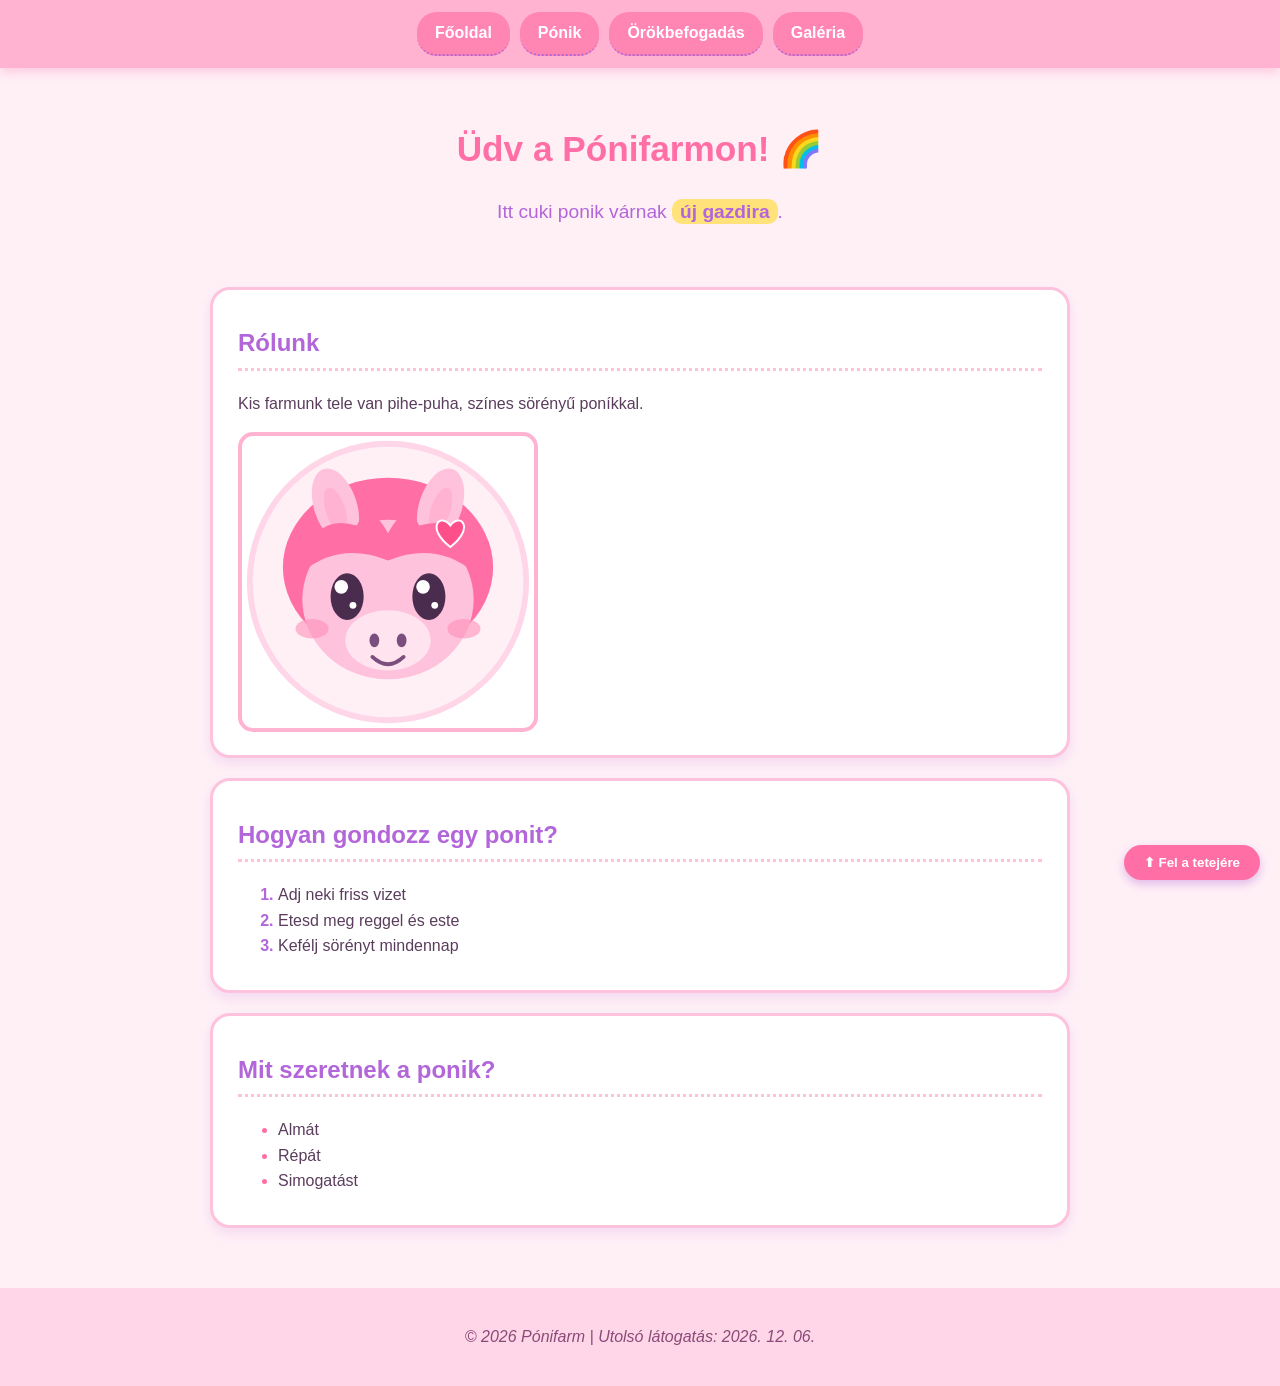
==== index.html @ c1e54084 "all current stuff" ====
<!DOCTYPE html>
<html lang="hu">
<head>
    <meta charset="UTF-8">
    <meta name="viewport" content="width=device-width, initial-scale=1.0">
    <title>Pónifarm 🦄</title>
    <link rel="stylesheet" href="css/style.css">

    <style>
        footer p {font-style: italic;}
    </style>
</head>
<body>
    
    <nav id="menu">
        <a href="index.html">Főoldal</a>
        <a href="ponies.html">Pónik</a>
        <a href="adoption.html">Örökbefogadás</a>
        <a href="gallery.html">Galéria</a>
    </nav>

    <header>
        <h1>Üdv a Pónifarmon! 🌈</h1>
        <p style="font-size: 1.2em; color: #b266d9;">Itt cuki ponik várnak <span class="highlight">új gazdira</span>.</p>
    </header>

    <main>
        <div class="box" id="introduction">
            <h2>Rólunk</h2>
            <p>Kis farmunk tele van pihe-puha, színes sörényű poníkkal.</p>
            <img src="img/pony1.svg" alt="Egy cuki poni" width="300" style="border: 4px solid #ffb3d1;">
        </div>

        <div class="box">
            <h2>Hogyan gondozz egy ponit?</h2>
            <ol>
                <li>Adj neki friss vizet</li>
                <li>Etesd meg reggel és este</li>
                <li>Kefélj sörényt mindennap</li>
            </ol>
        </div>

        <div class="box">
            <h2>Mit szeretnek a ponik?</h2>
            <ul>
                <li>Almát</li>
                <li>Répát</li>
                <li>Simogatást</li>
            </ul>
        </div>
    </main>

    <footer>
        <p>&copy; 2026 Pónifarm</p>
    </footer>

<script src="https://code.jquery.com/jquery-3.7.1.min.js"></script>
<script src="js/effects.js"></script>
</body>
</html>
---- css/style.css ----
/* ===== Alap beállítások ===== */
* {
  box-sizing: border-box;
}

body {
  margin: 0;
  font-family: "Comic Sans MS", "Segoe UI", Arial, sans-serif;
  background-color: #fff0f6; /* pasztell rózsaszín háttér */
  color: #5a3d5c;
  line-height: 1.6;
}

/* ===== Címsorok, fejléc, lábléc ===== */
header {
  text-align: center;
  padding: 30px 15px 10px;
}

h1 {
  color: #ff6fa5;
  font-size: 2.2em;
  margin-bottom: 5px;
}

h2 {
  color: #b266d9;
  border-bottom: 3px dotted #ffc2dd;
  padding-bottom: 5px;
}

footer {
  text-align: center;
  padding: 20px;
  margin-top: 30px;
  background-color: #ffd6e8;
  color: #8a4a78;
}

main {
  max-width: 900px;
  margin: 0 auto;
  padding: 10px 20px;
}

/* ===== Menü (azonosító alapján) ===== */
#menu {
  display: flex;
  justify-content: center;
  gap: 10px;
  flex-wrap: wrap;
  background-color: #ffb3d1;
  padding: 12px;
  box-shadow: 0 4px 10px rgba(255, 111, 165, 0.3);
}

#menu a {
  color: #ffffff;
  background-color: #ff85b3;
  padding: 8px 18px;
  border-radius: 20px;
  text-decoration: none;
  font-weight: bold;
  transition: background-color 0.3s, transform 0.3s;
}

#menu a:hover {
  background-color: #b266d9;
  transform: translateY(-3px) scale(1.05);
}

/* ===== Dobozok (osztály alapján) ===== */
.box {
  background-color: #ffffff;
  border: 3px solid #ffc2dd;
  border-radius: 20px;
  padding: 15px 25px;
  margin: 20px 0;
  box-shadow: 0 6px 12px rgba(178, 102, 217, 0.15);
}

.highlight {
  background-color: #ffe27a;
  padding: 2px 8px;
  border-radius: 10px;
  font-weight: bold;
}

#introduction img,
.box img {
  border-radius: 15px;
  max-width: 100%;
  height: auto;
}

/* ===== Linkek ===== */
a {
  color: #b266d9;
  text-decoration: none;
  border-bottom: 2px dotted #b266d9;
}

a:hover {
  color: #ff6fa5;
  border-bottom-color: #ff6fa5;
}

a:visited {
  color: #8a4a78;
}

/* ===== Listák ===== */
ul li::marker {
  color: #ff6fa5;
}

ol li::marker {
  color: #b266d9;
  font-weight: bold;
}

/* ===== Táblázat (azonosító alapján) ===== */
#pony-table {
  width: 100%;
  border-collapse: collapse;
  border-radius: 15px;
  overflow: hidden;
}

#pony-table th {
  background-color: #ff85b3;
  color: #ffffff;
  padding: 12px;
  text-align: left;
}

#pony-table td {
  padding: 10px;
  border-bottom: 1px solid #ffd6e8;
  vertical-align: middle;
}

#pony-table tbody tr:nth-child(even) {
  background-color: #fff5fa;
}

#pony-table tbody tr:hover {
  background-color: #ffe0ef;
}

/* ===== Galéria ===== */
#photos .photo {
  display: inline-block;
  text-align: center;
  margin: 10px;
  padding: 10px;
  background-color: #fff5fa;
  border: 2px dashed #ffb3d1;
  border-radius: 15px;
  transition: transform 0.3s;
}

#photos .photo:hover {
  transform: rotate(-3deg) scale(1.05);
}

/* ===== "Fel a tetejére" gomb (a JS hozza létre) ===== */
#back-to-top {
  position: fixed;
  bottom: 20px;
  right: 20px;
  z-index: 100;
  box-shadow: 0 4px 10px rgba(178, 102, 217, 0.4);
  font-family: inherit;
  font-weight: bold;
  color: #ffffff;
  background-color: #ff6fa5;
  border: none;
  border-radius: 25px;
  padding: 10px 20px;
  cursor: pointer;
}

/* ===== Ponik oldal: szűrő és kijelölt sor ===== */
.filter {
  background-color: #fff5fa;
  border: 2px dashed #ffb3d1;
  border-radius: 15px;
  padding: 12px 18px;
  margin-bottom: 15px;
}

.filter label {
  font-weight: bold;
  margin-right: 6px;
}

.filter input[type="text"],
.filter select {
  padding: 8px 12px;
  margin-right: 15px;
  border: 3px solid #ffc2dd;
  border-radius: 15px;
  font-family: inherit;
  font-size: 1em;
  color: #5a3d5c;
  background-color: #fffafc;
}

.filter input[type="text"]:focus,
.filter select:focus {
  outline: none;
  border-color: #b266d9;
}

#pony-count {
  margin: 8px 0 0;
  color: #b266d9;
  font-weight: bold;
}

#no-result {
  display: none;
  text-align: center;
  font-weight: bold;
  color: #e0245e;
}

#pony-table tbody tr {
  cursor: pointer;
}

#pony-table tbody tr.selected {
  background-color: #ffd6e8;
  outline: 3px solid #ff85b3;
}

/* ===== Mobilos nézet ===== */
@media (max-width: 600px) {
  h1 {
    font-size: 1.6em;
  }

  #menu {
    flex-direction: column;
    align-items: stretch;
    text-align: center;
  }

  main {
    padding: 5px 10px;
  }

  .box {
    padding: 10px 14px;
  }

  #pony-table {
    font-size: 0.85em;
  }

  #pony-table th,
  #pony-table td {
    padding: 6px;
  }

  #pony-table td img {
    width: 50px;
  }

  #photos .photo img {
    width: 100% !important;
  }

  .filter input[type="text"],
  .filter select {
    width: 100%;
    margin: 4px 0 10px;
  }
}
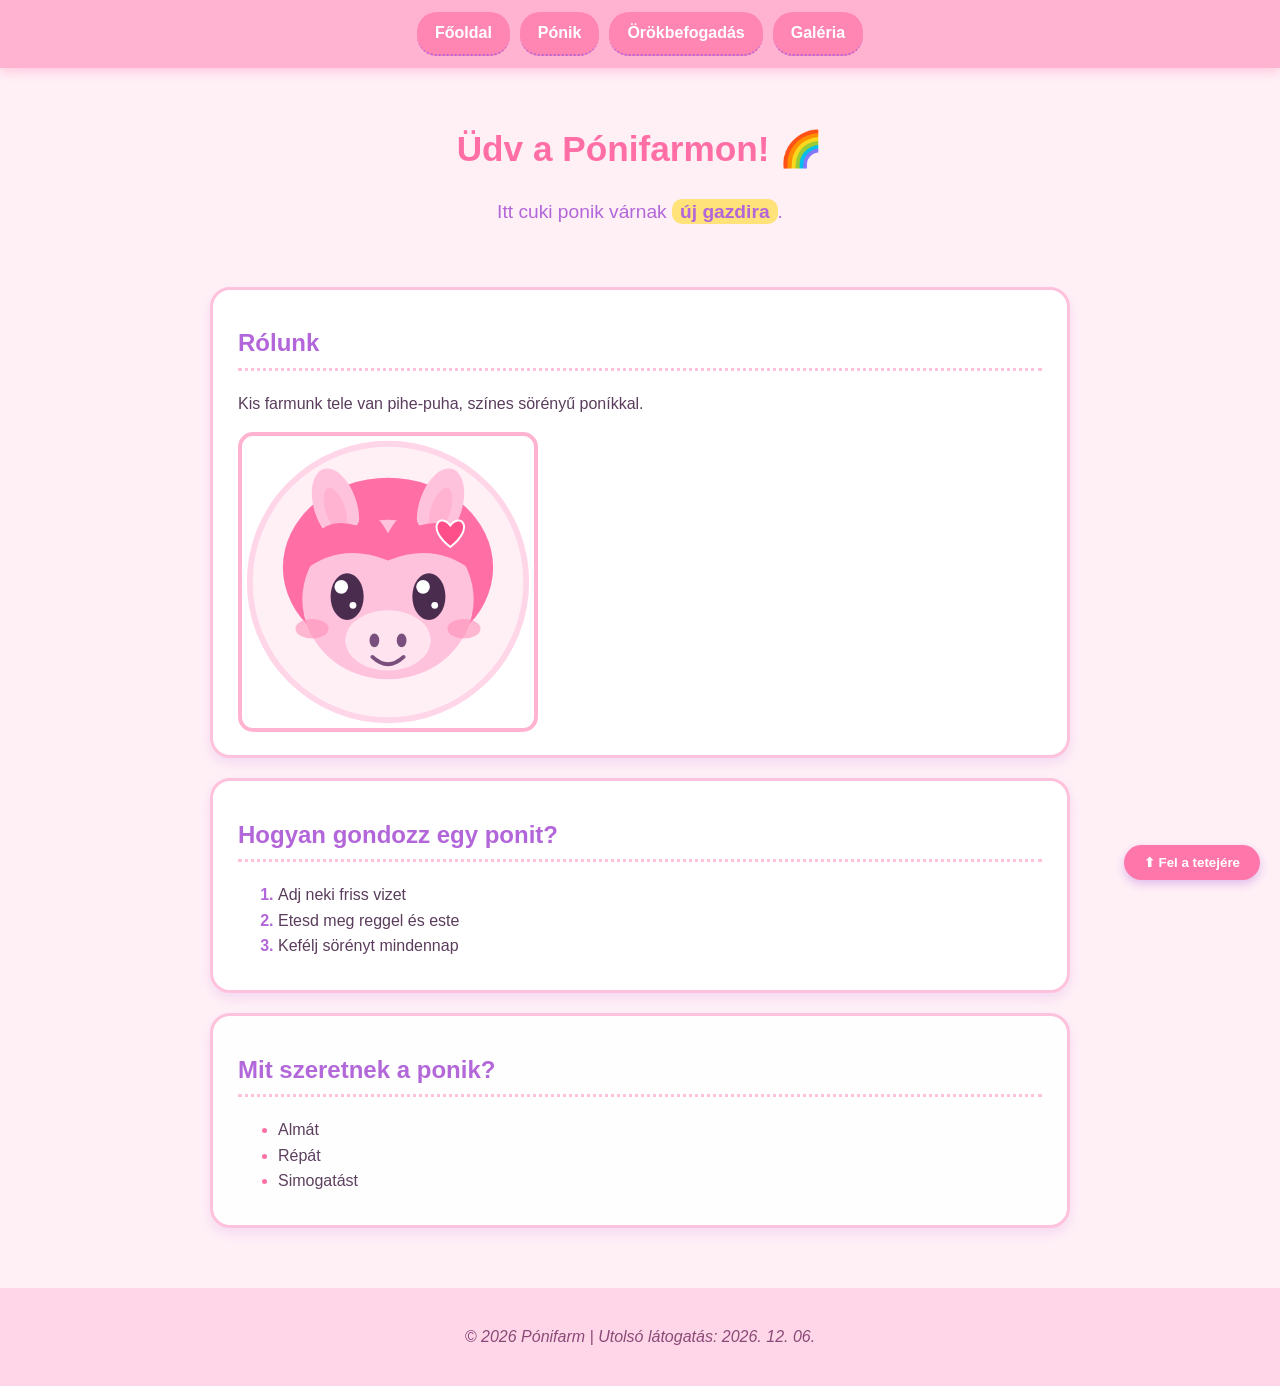
==== commit edeb2a15: "Update...fixed name issue and radio button/checkbox issue." ====
--- a/index.html
+++ b/index.html
@@ -1,60 +1,60 @@
-<!DOCTYPE html>
-<html lang="hu">
-<head>
-    <meta charset="UTF-8">
-    <meta name="viewport" content="width=device-width, initial-scale=1.0">
-    <title>Pónifarm 🦄</title>
-    <link rel="stylesheet" href="css/style.css">
-
-    <style>
-        footer p {font-style: italic;}
-    </style>
-</head>
-<body>
-    
-    <nav id="menu">
-        <a href="index.html">Főoldal</a>
-        <a href="ponies.html">Pónik</a>
-        <a href="adoption.html">Örökbefogadás</a>
-        <a href="gallery.html">Galéria</a>
-    </nav>
-
-    <header>
-        <h1>Üdv a Pónifarmon! 🌈</h1>
-        <p style="font-size: 1.2em; color: #b266d9;">Itt cuki ponik várnak <span class="highlight">új gazdira</span>.</p>
-    </header>
-
-    <main>
-        <div class="box" id="introduction">
-            <h2>Rólunk</h2>
-            <p>Kis farmunk tele van pihe-puha, színes sörényű poníkkal.</p>
-            <img src="img/pony1.svg" alt="Egy cuki poni" width="300" style="border: 4px solid #ffb3d1;">
-        </div>
-
-        <div class="box">
-            <h2>Hogyan gondozz egy ponit?</h2>
-            <ol>
-                <li>Adj neki friss vizet</li>
-                <li>Etesd meg reggel és este</li>
-                <li>Kefélj sörényt mindennap</li>
-            </ol>
-        </div>
-
-        <div class="box">
-            <h2>Mit szeretnek a ponik?</h2>
-            <ul>
-                <li>Almát</li>
-                <li>Répát</li>
-                <li>Simogatást</li>
-            </ul>
-        </div>
-    </main>
-
-    <footer>
-        <p>&copy; 2026 Pónifarm</p>
-    </footer>
-
-<script src="https://code.jquery.com/jquery-3.7.1.min.js"></script>
-<script src="js/effects.js"></script>
-</body>
+<!DOCTYPE html>
+<html lang="hu">
+<head>
+    <meta charset="UTF-8">
+    <meta name="viewport" content="width=device-width, initial-scale=1.0">
+    <title>Pónifarm 🦄</title>
+    <link rel="stylesheet" href="css/style.css">
+
+    <style>
+        footer p {font-style: italic;}
+    </style>
+</head>
+<body>
+    
+    <nav id="menu">
+        <a href="index.html">Főoldal</a>
+        <a href="ponies.html">Pónik</a>
+        <a href="adoption.html">Örökbefogadás</a>
+        <a href="gallery.html">Galéria</a>
+    </nav>
+
+    <header>
+        <h1>Üdv a Pónifarmon! 🌈</h1>
+        <p style="font-size: 1.2em; color: #b266d9;">Itt cuki ponik várnak <span class="highlight">új gazdira</span>.</p>
+    </header>
+
+    <main>
+        <div class="box" id="introduction">
+            <h2>Rólunk</h2>
+            <p>Kis farmunk tele van pihe-puha, színes sörényű poníkkal.</p>
+            <img src="img/pony1.svg" alt="Egy cuki poni" width="300" style="border: 4px solid #ffb3d1;">
+        </div>
+
+        <div class="box">
+            <h2>Hogyan gondozz egy ponit?</h2>
+            <ol>
+                <li>Adj neki friss vizet</li>
+                <li>Etesd meg reggel és este</li>
+                <li>Kefélj sörényt mindennap</li>
+            </ol>
+        </div>
+
+        <div class="box">
+            <h2>Mit szeretnek a ponik?</h2>
+            <ul>
+                <li>Almát</li>
+                <li>Répát</li>
+                <li>Simogatást</li>
+            </ul>
+        </div>
+    </main>
+
+    <footer>
+        <p>&copy; 2026 Pónifarm</p>
+    </footer>
+
+<script src="https://code.jquery.com/jquery-3.7.1.min.js"></script>
+<script src="js/effects.js"></script>
+</body>
 </html>
